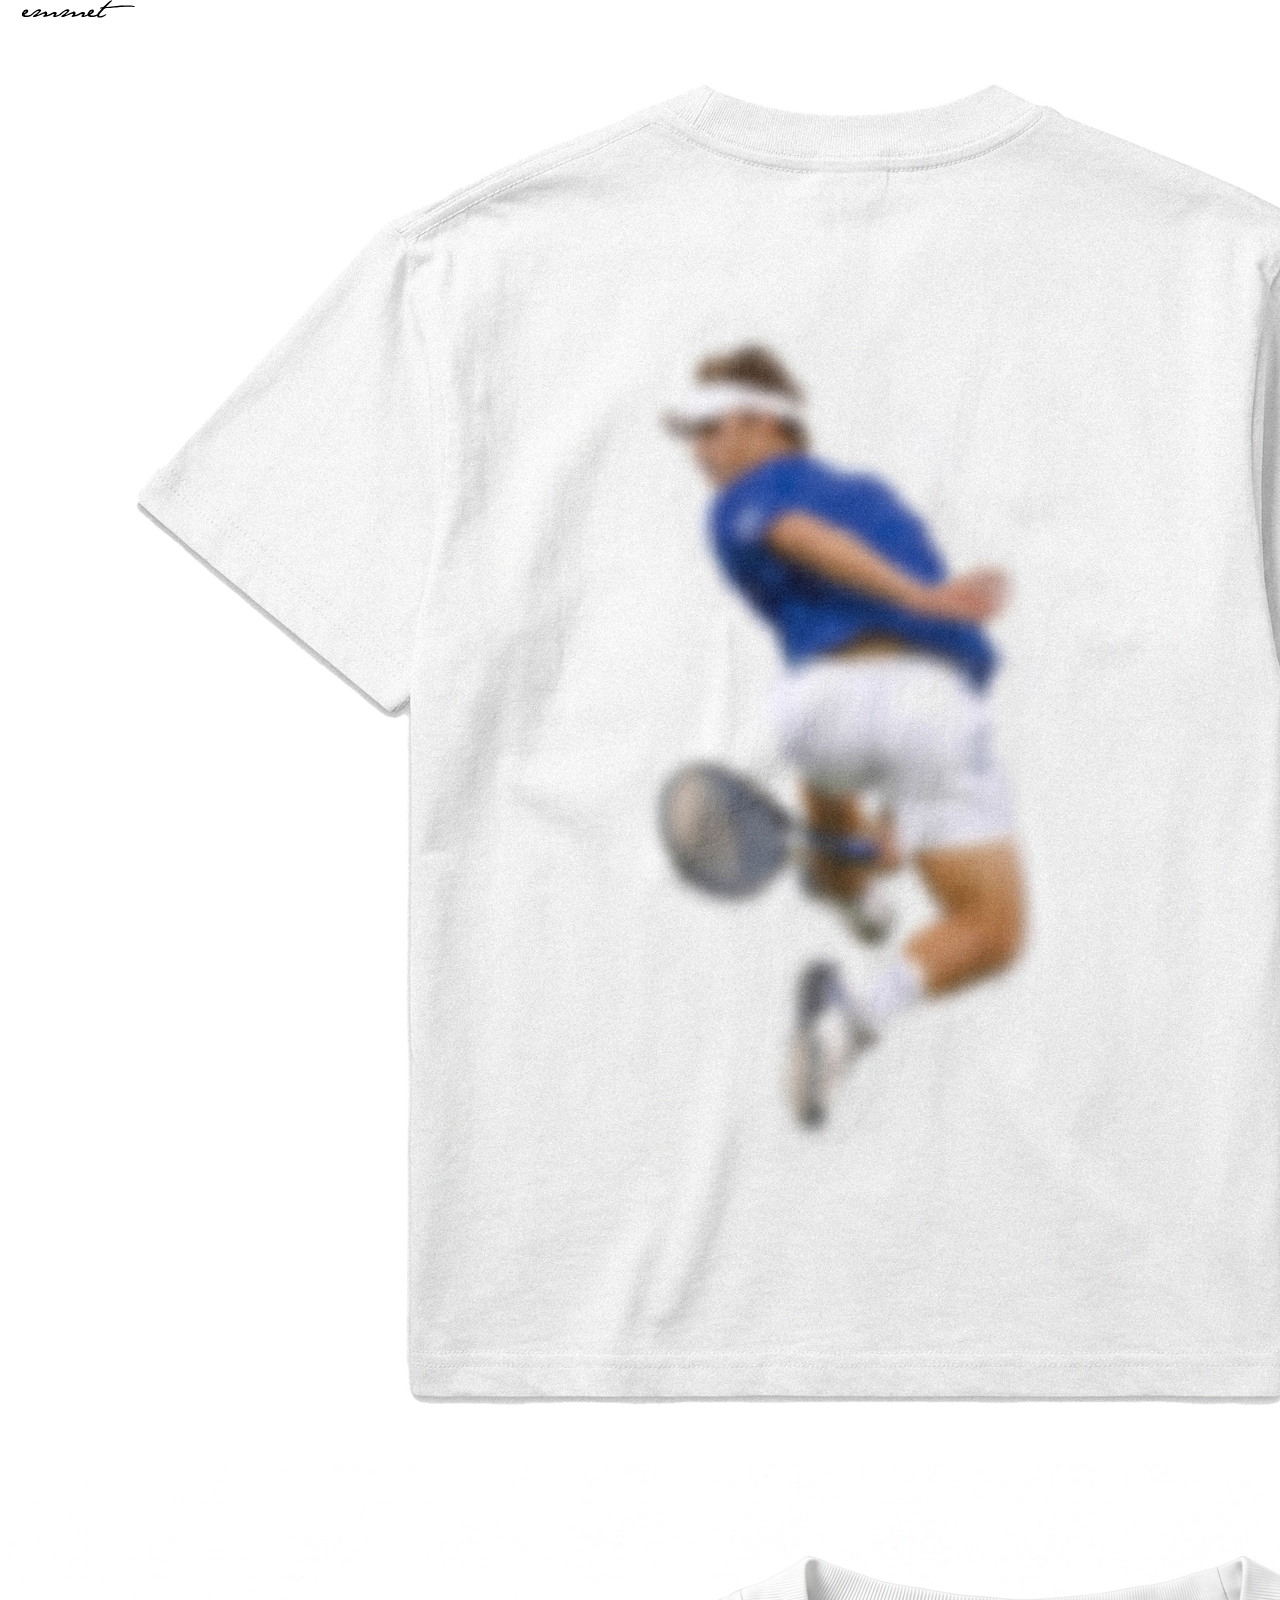
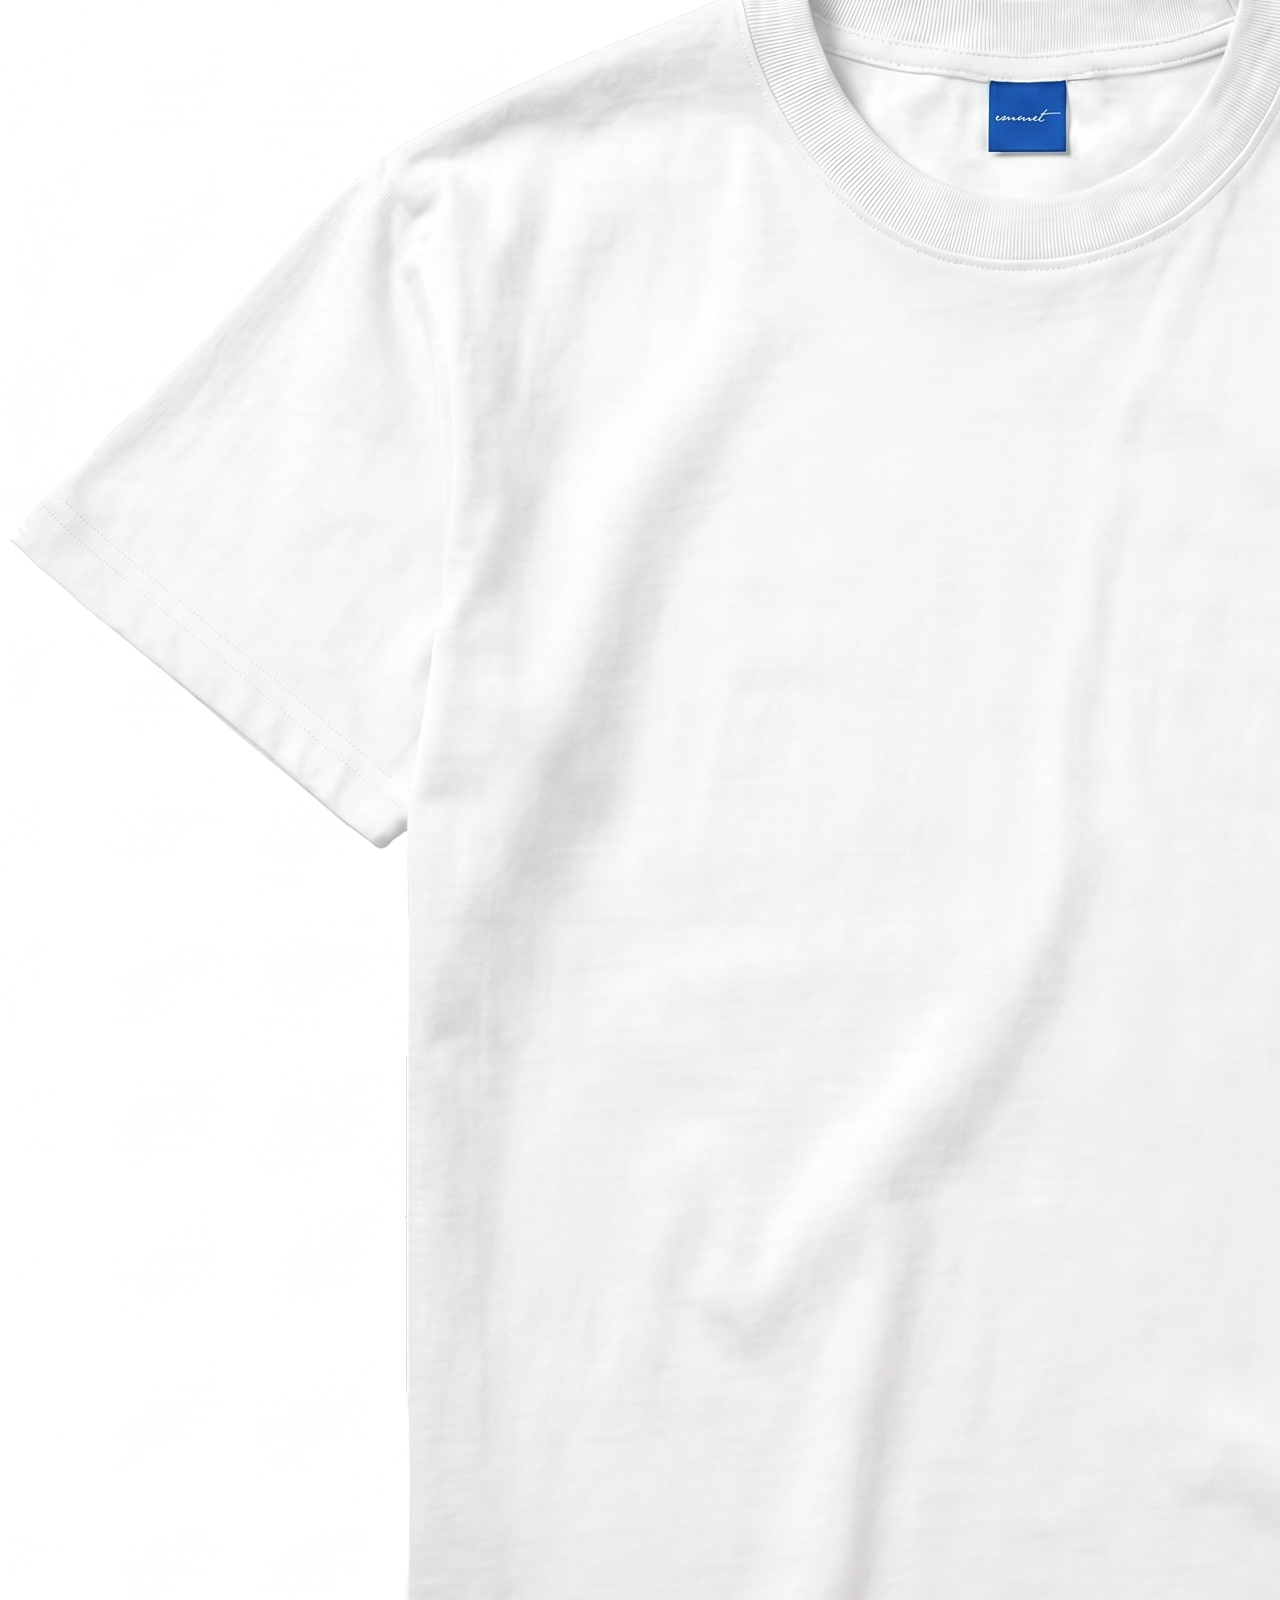
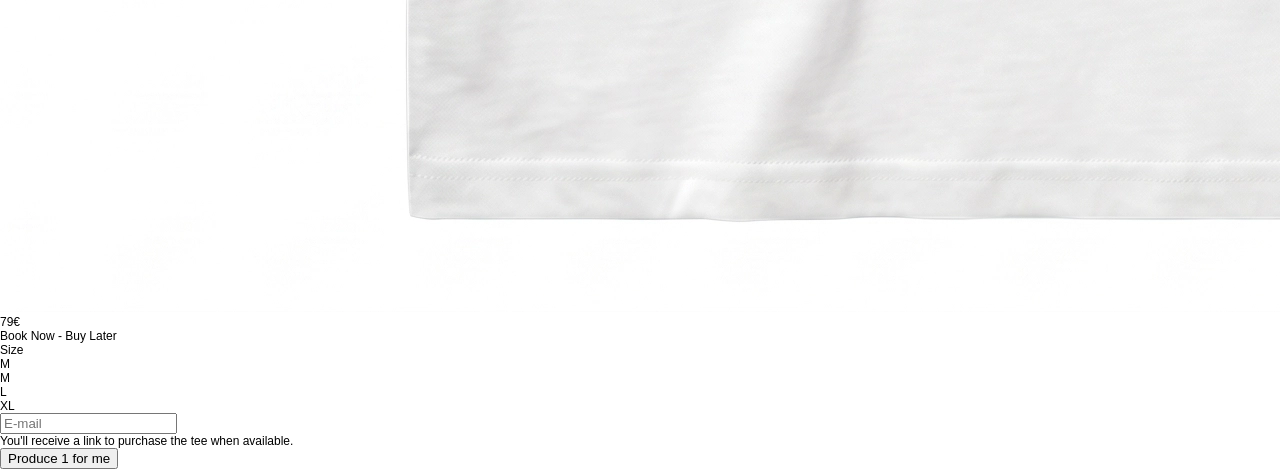
==== andy.html @ 6982e762 "added ben and changed structure of the website" ====
<!DOCTYPE html>
<html lang="it">

<head>
  <meta charset="UTF-8">
  <meta name="viewport" content="width=device-width, initial-scale=1.0, viewport-fit=cover">
  <meta name="theme-color" content="white">

  <title>emmet</title>
  <link rel="stylesheet" href="base.css">
  <link rel="stylesheet" href="inner-image.css">
</head>

<body>
  <a href="index.html"><img class="logo" src="Resources/logo.svg"></a>

  <div class="carousel" id="carousel">
    <div class="carousel-track" id="carouselTrack">
      <div id="tee-two" class="carousel-slide" style="padding-left: 10vw;">
        <img src="Resources/2.webp">
      </div>
      <div id="tee-one" class="carousel-slide">
        <img src="Resources/2-plain.webp">
      </div>
    </div>
  </div>



  <div id="testi">
    <div id="price">79€</div>
    <div id="warning">Book Now - Buy Later</div>
  </div>




  <form action="https://formspree.io/f/mrbqnvlo" method="POST" id="form">

    <div class="bottons" id="size-selected">
      <div id="caption">Size</div>
      <div id="size-selected-size">M</div>
    </div>
    <div id="sizes">
      <div class="bottons" data-size="M">M</div>
      <div class="bottons" data-size="L">L</div>
      <div class="bottons" data-size="XL">XL</div>
    </div>


    <div id="email-container">
      <input type="email" id="email-input" name="email" placeholder="E-mail" required>
      <div id="note">
        You'll receive a link to purchase the tee when available.
      </div>
    </div>

        <div id="exit"></div>

    <input type="hidden" name="taglia" id="taglia-input" required>

    <button id="cta" type="submit">Produce 1 for me</button>


  </form>

  <div id="messaggio-conferma" style="display: none;">
    <div class="messaggio-conferma">Received.</div>
  </div>
</body>


<script src="script.js"></script>

</html>
---- base.css ----
@font-face {
  font-family: 'emmet';
  src: url('Resources/AlteHaasGroteskRegular.ttf') format('truetype');
  font-weight: normal;
  font-style: normal;
}




body {
  font-family: 'emmet', 'helvetica', sans-serif;
  width: 100%;
  height: 100vh;
  font-size: 14px;
  position: relative;
}






@media (max-width: 767px) {
.logo {
  position: fixed;
  top: 3%;
  left: 50%;
  transform: translateX(-50%);
  width: 30vw;
  z-index: 5;
}

.image-flex {
  position: absolute;
  top: 50%;
  left: 50%;
  transform: translate(-50%, -50%);
  display: flex;
  flex-direction: column;
  gap: 3vh;
  align-items: center;
}

.image-flex img {
  width: 50vw;
  max-width: 400px;
  height: auto;
  display: block;
}
}
---- inner-image.css ----
@font-face {
  font-family: 'emmet';
  src: url('Resources/AlteHaasGroteskRegular.ttf') format('truetype');
  font-weight: normal;
  font-style: normal;
}




body,
html {
  font-family: 'emmet', 'helvetica', sans-serif;
  width: 100%;
  height: 100vh;
  max-height: 100vh;
  font-size: 12px;
  position: relative;
  margin: 0;
}







@media (max-width: 767px) {
  .logo {
    position: fixed;
    top: 3%;
    left: 50%;
    transform: translateX(-50%);
    width: 30vw;
    z-index: 5;
  }

  .carousel {
    position: fixed;
    top: 46%;
    left: 0;
    transform: translateY(-50%);
    width: 100%;
    
    margin: auto;
    overflow: hidden;
    overflow-y: hidden;
    touch-action: pan-y;
    height: auto;
  }

  .carousel-track {
    display: flex;
    flex-direction: initial;
    transition: transform 0.3s ease;
    will-change: transform;
  }

  .carousel-slide {
    width: 100vw;
    user-select: none;
    -webkit-user-drag: none;

    height: auto;
        padding-left: 5vw;
  }

  .carousel-slide img {
    display: block;
    width: 80vw;
    height: auto;
    object-fit: cover;
    pointer-events: none;
    position: initial;
    transform: none;
  }





  #testi {
    position: fixed;
    left: 50%;
    transform: translateX(-50%);
    bottom: 96px;
    text-align: center;

    transition: 0.4s;
    animation-timing-function: ease-in;
  }


  #cta {
    all: unset;
    appearance: none;
    -webkit-appearance: none;

    position: fixed;
    bottom: 8px;
    left: 8px;
    padding: 27px 0px;
    width: calc(100vw - 16px);
    background-color: black;
    color: white;
    border-radius: 8px;
    text-align: center;

  }

  #caption {
    position: absolute;
    top: 8px;
    left: 50%;
    transform: translateX(-50%);
    font-size: 10px;
    opacity: 0.3;
  }



  #sizes {
    position: fixed;
    bottom: 152px;
    right: -100%;
    display: flex;
    flex-direction: column;
    gap: 4px;
    align-items: center;
    transition: 0.3s;
    animation-timing-function: ease-in;
    z-index: 1;
  }

  .bottons {
    padding: 27px 0px;
    width: 72px;
    text-align: center;
    background-color: #EBEBEB;
    color: rgb(1, 1, 1);
    border-radius: 8px;
  }

  .bottons[data-size="M"] {
  border: 1px dotted black;
}

  #size-selected {
    position: fixed;
    bottom: 8px;
    right: 8px;
    transition: 0.36s;
    animation-timing-function: ease-in;
  }


  #email-container {
    position: fixed;
    bottom: 8px;
    left: 8px;
    transition: 0.36s;
    animation-timing-function: ease-in;
  }

  #note {
    position: absolute;
    bottom: 8px;
    left: 20px;
    font-size: 10px;
    opacity: 0.3;
  }

  #email-input {
    background-color: #EBEBEB;
    width: calc(100vw - 93px);
    padding: 27px 20px;

    appearance: none;
    -webkit-appearance: none;
    border: 1px solid rgb(255, 0, 0, 0.0);
    border-radius: 8px;
    box-sizing: border-box;
    font-size: 12px;
    transition: 0.2s;
  }

  #email-input.error {
    border: 1px solid rgb(255, 0, 0, 1);
}


  input:focus {
    border: none;
    outline: none;
    background-color: #EBEBEB;
  }



  #warning {
    opacity: 0.3;
  }

  #price {}

  #exit {
    width: 100vw;
    height: calc(100vh - 160px);
    position: fixed;
    top: 0px;
    left: 0px;
    z-index: 0;
    display: none;
  }



  #messaggio-conferma {
    position: fixed;
    width: 100vw;
    bottom: 32px;
    left: 0px;
    text-align: center;
  }


}
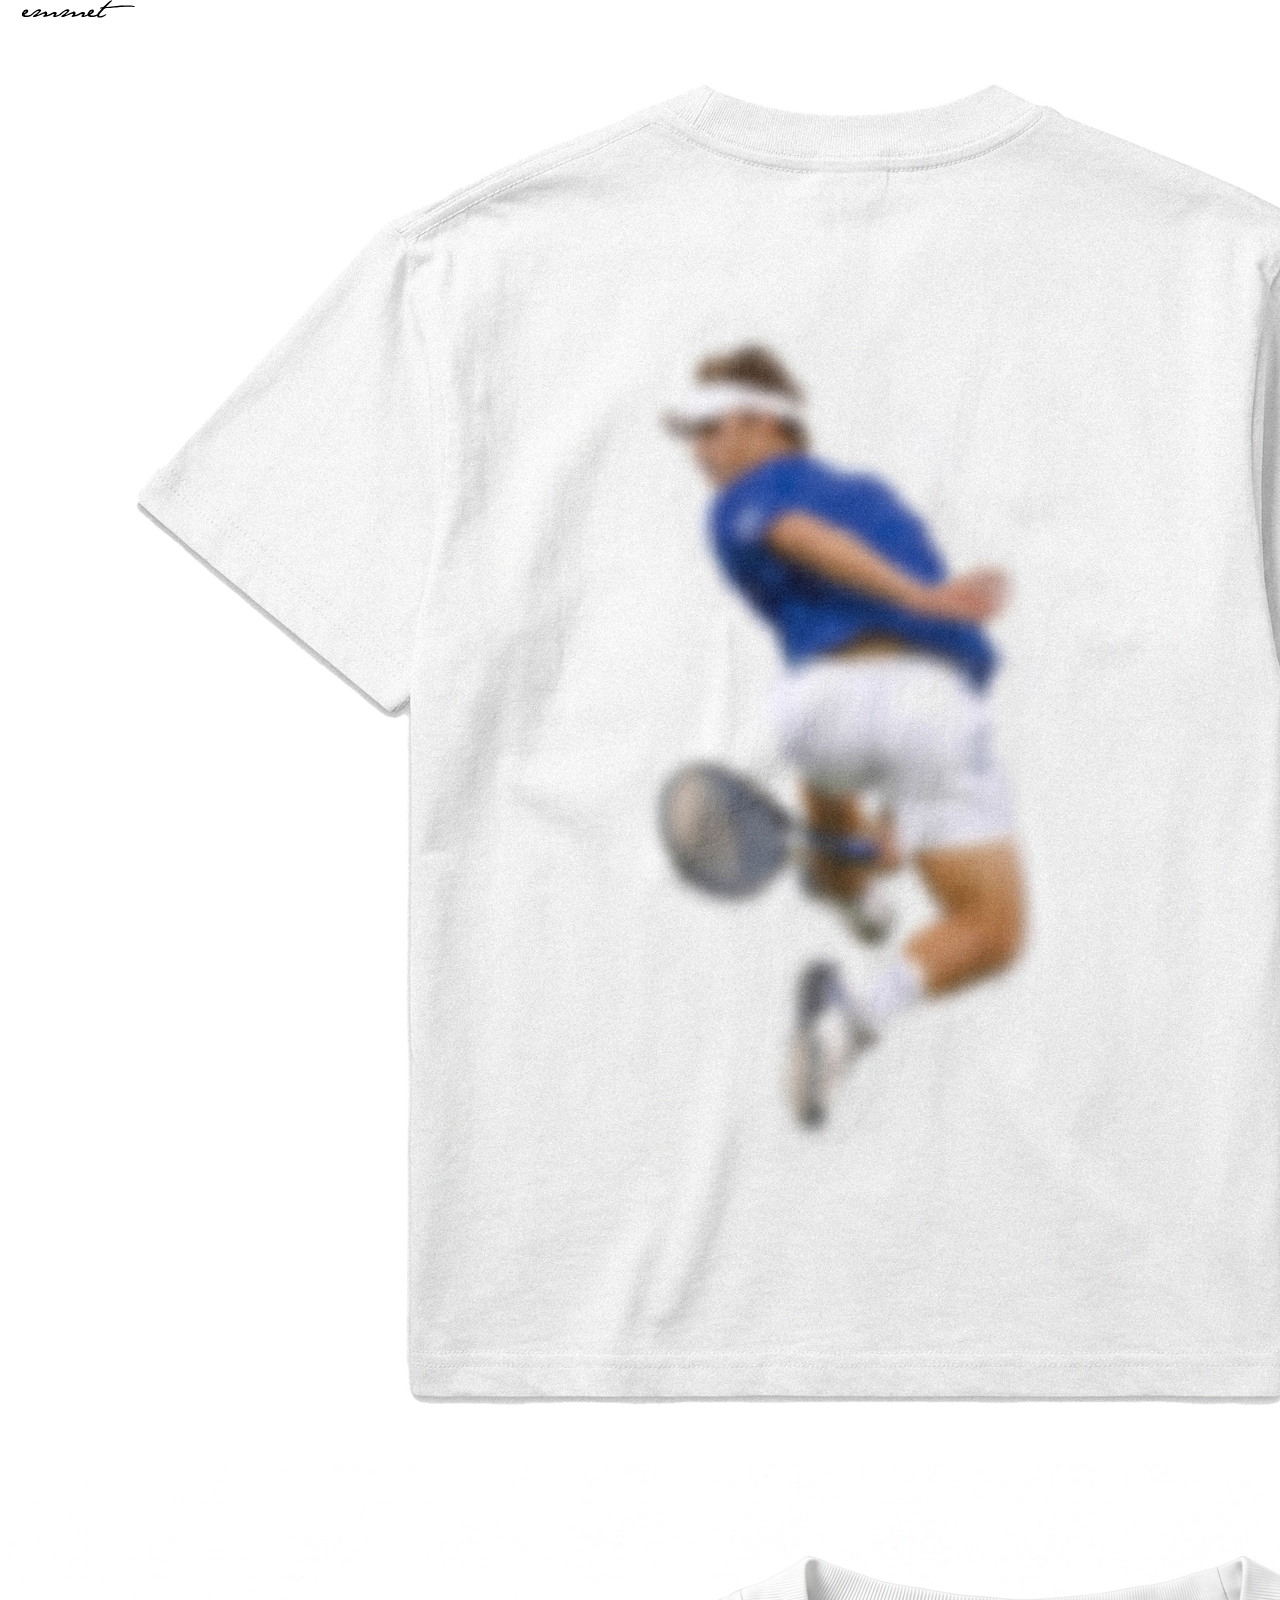
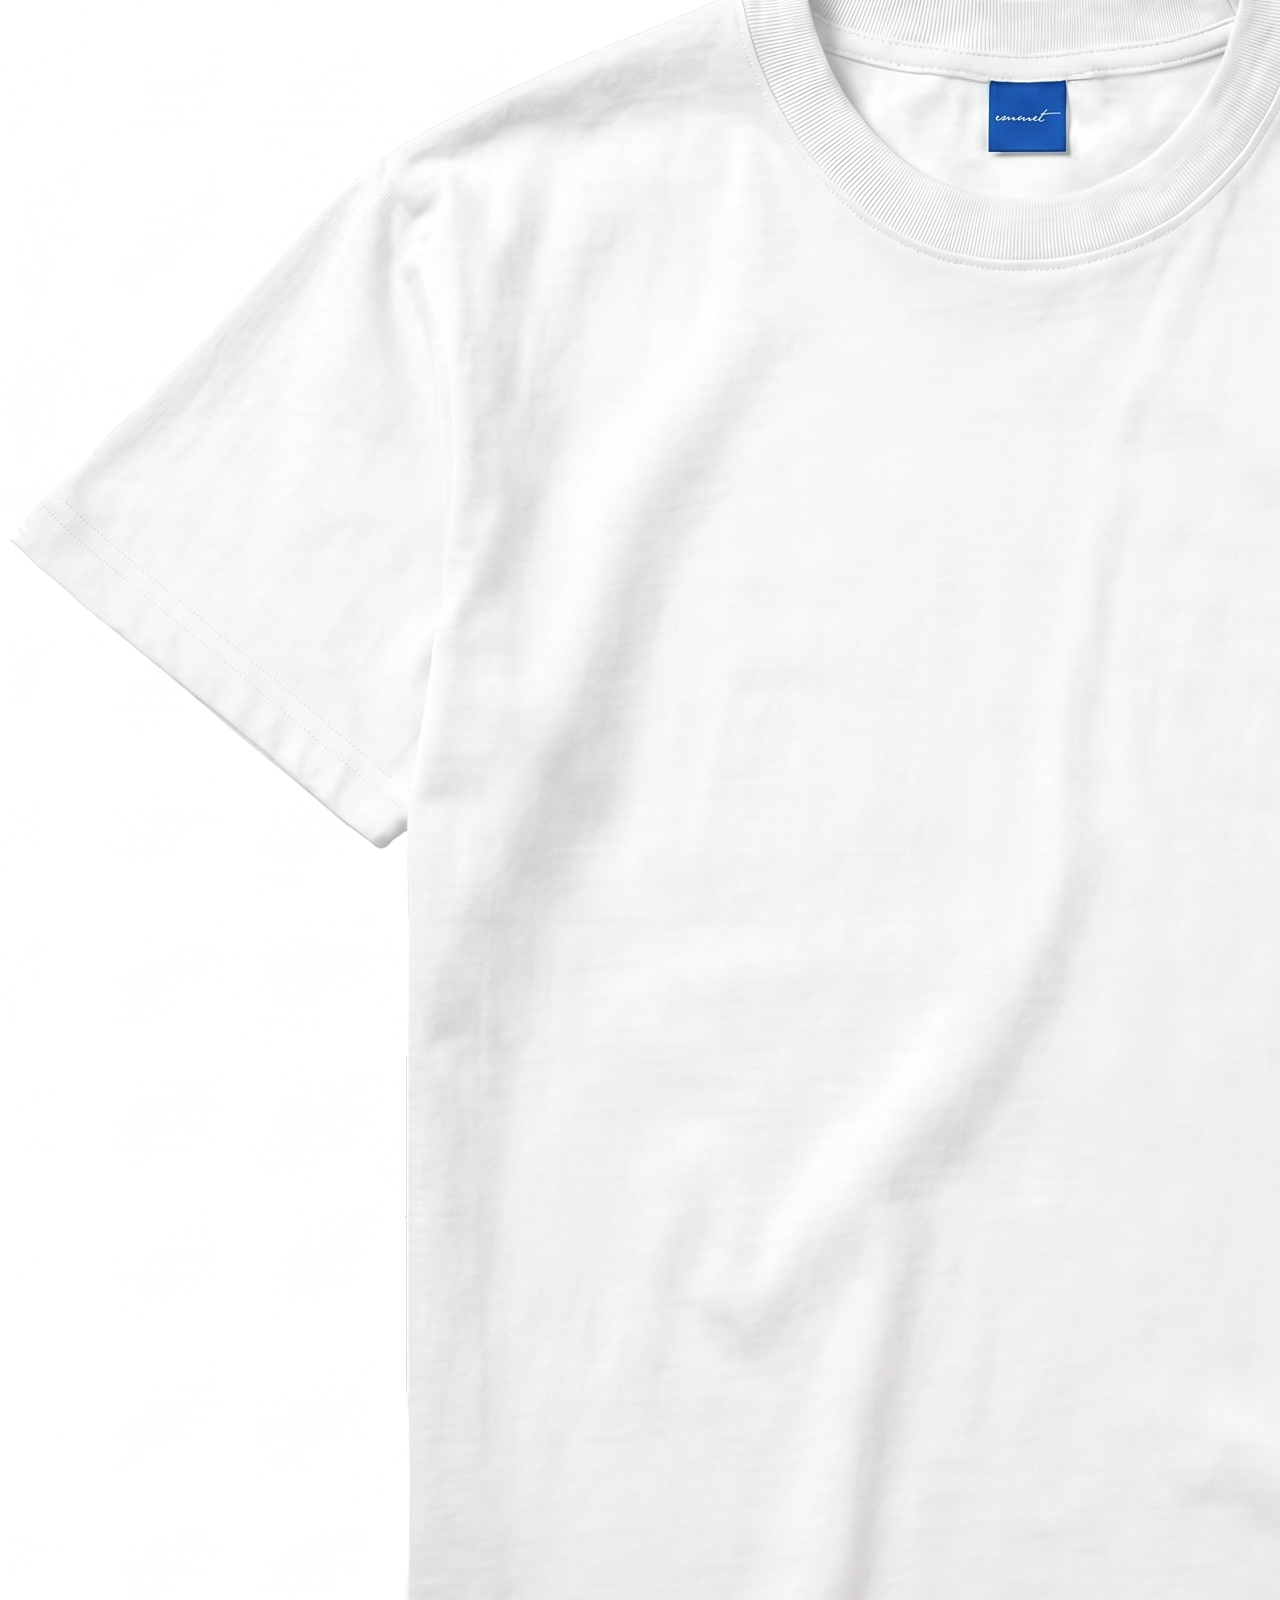
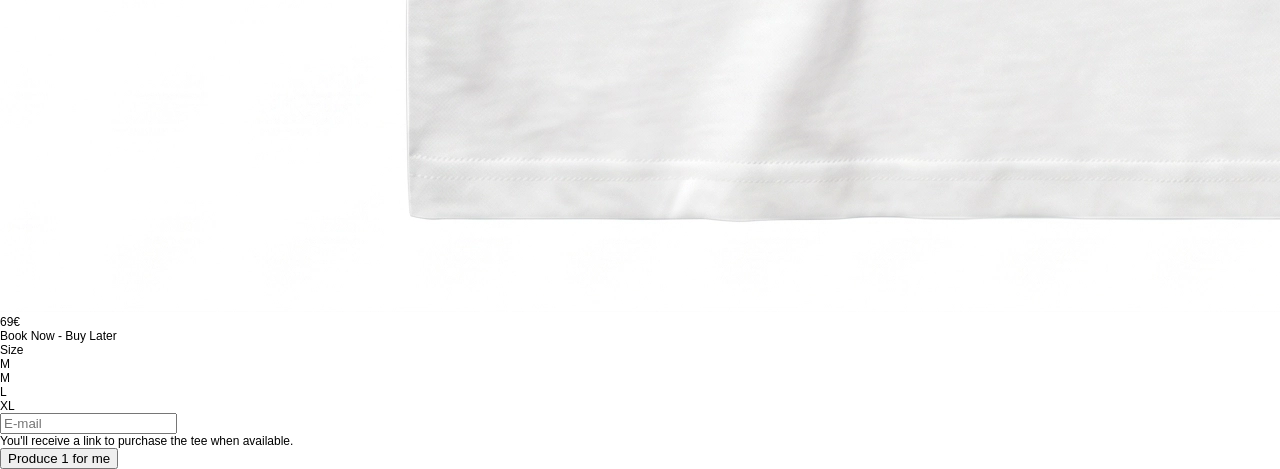
==== commit 7fa64e23: "p" ====
--- a/andy.html
+++ b/andy.html
@@ -4,6 +4,7 @@
 <head>
   <meta charset="UTF-8">
   <meta name="viewport" content="width=device-width, initial-scale=1.0, viewport-fit=cover">
+    <meta name="viewport" content="width=device-width, initial-scale=1.0, maximum-scale=1.0, user-scalable=no">
   <meta name="theme-color" content="white">
 
   <title>emmet</title>
@@ -28,7 +29,7 @@
 
 
   <div id="testi">
-    <div id="price">79€</div>
+    <div id="price">69€</div>
     <div id="warning">Book Now - Buy Later</div>
   </div>
 
--- a/base.css
+++ b/base.css
@@ -27,13 +27,13 @@
   top: 3%;
   left: 50%;
   transform: translateX(-50%);
-  width: 30vw;
+  width: 36vw;
   z-index: 5;
 }
 
 .image-flex {
   position: absolute;
-  top: 50%;
+  top: 52svh;
   left: 50%;
   transform: translate(-50%, -50%);
   display: flex;
@@ -43,8 +43,7 @@
 }
 
 .image-flex img {
-  width: 50vw;
-  max-width: 400px;
+  width: 40vw;
   height: auto;
   display: block;
 }
--- a/inner-image.css
+++ b/inner-image.css
@@ -97,7 +97,7 @@
     -webkit-appearance: none;
 
     position: fixed;
-    bottom: 8px;
+    bottom: 6px;
     left: 8px;
     padding: 27px 0px;
     width: calc(100vw - 16px);
@@ -105,7 +105,8 @@
     color: white;
     border-radius: 8px;
     text-align: center;
-
+    
+    z-index: 3;
   }
 
   #caption {
@@ -129,7 +130,7 @@
     align-items: center;
     transition: 0.3s;
     animation-timing-function: ease-in;
-    z-index: 1;
+    z-index: 2;
   }
 
   .bottons {
@@ -139,6 +140,7 @@
     background-color: #EBEBEB;
     color: rgb(1, 1, 1);
     border-radius: 8px;
+        z-index: 2;
   }
 
   .bottons[data-size="M"] {
@@ -160,6 +162,7 @@
     left: 8px;
     transition: 0.36s;
     animation-timing-function: ease-in;
+        z-index: 2;
   }
 
   #note {
@@ -173,7 +176,7 @@
   #email-input {
     background-color: #EBEBEB;
     width: calc(100vw - 93px);
-    padding: 27px 20px;
+    padding: 26px 20px;
 
     appearance: none;
     -webkit-appearance: none;
@@ -205,7 +208,7 @@
 
   #exit {
     width: 100vw;
-    height: calc(100vh - 160px);
+    height: calc(100vh - 120px);
     position: fixed;
     top: 0px;
     left: 0px;
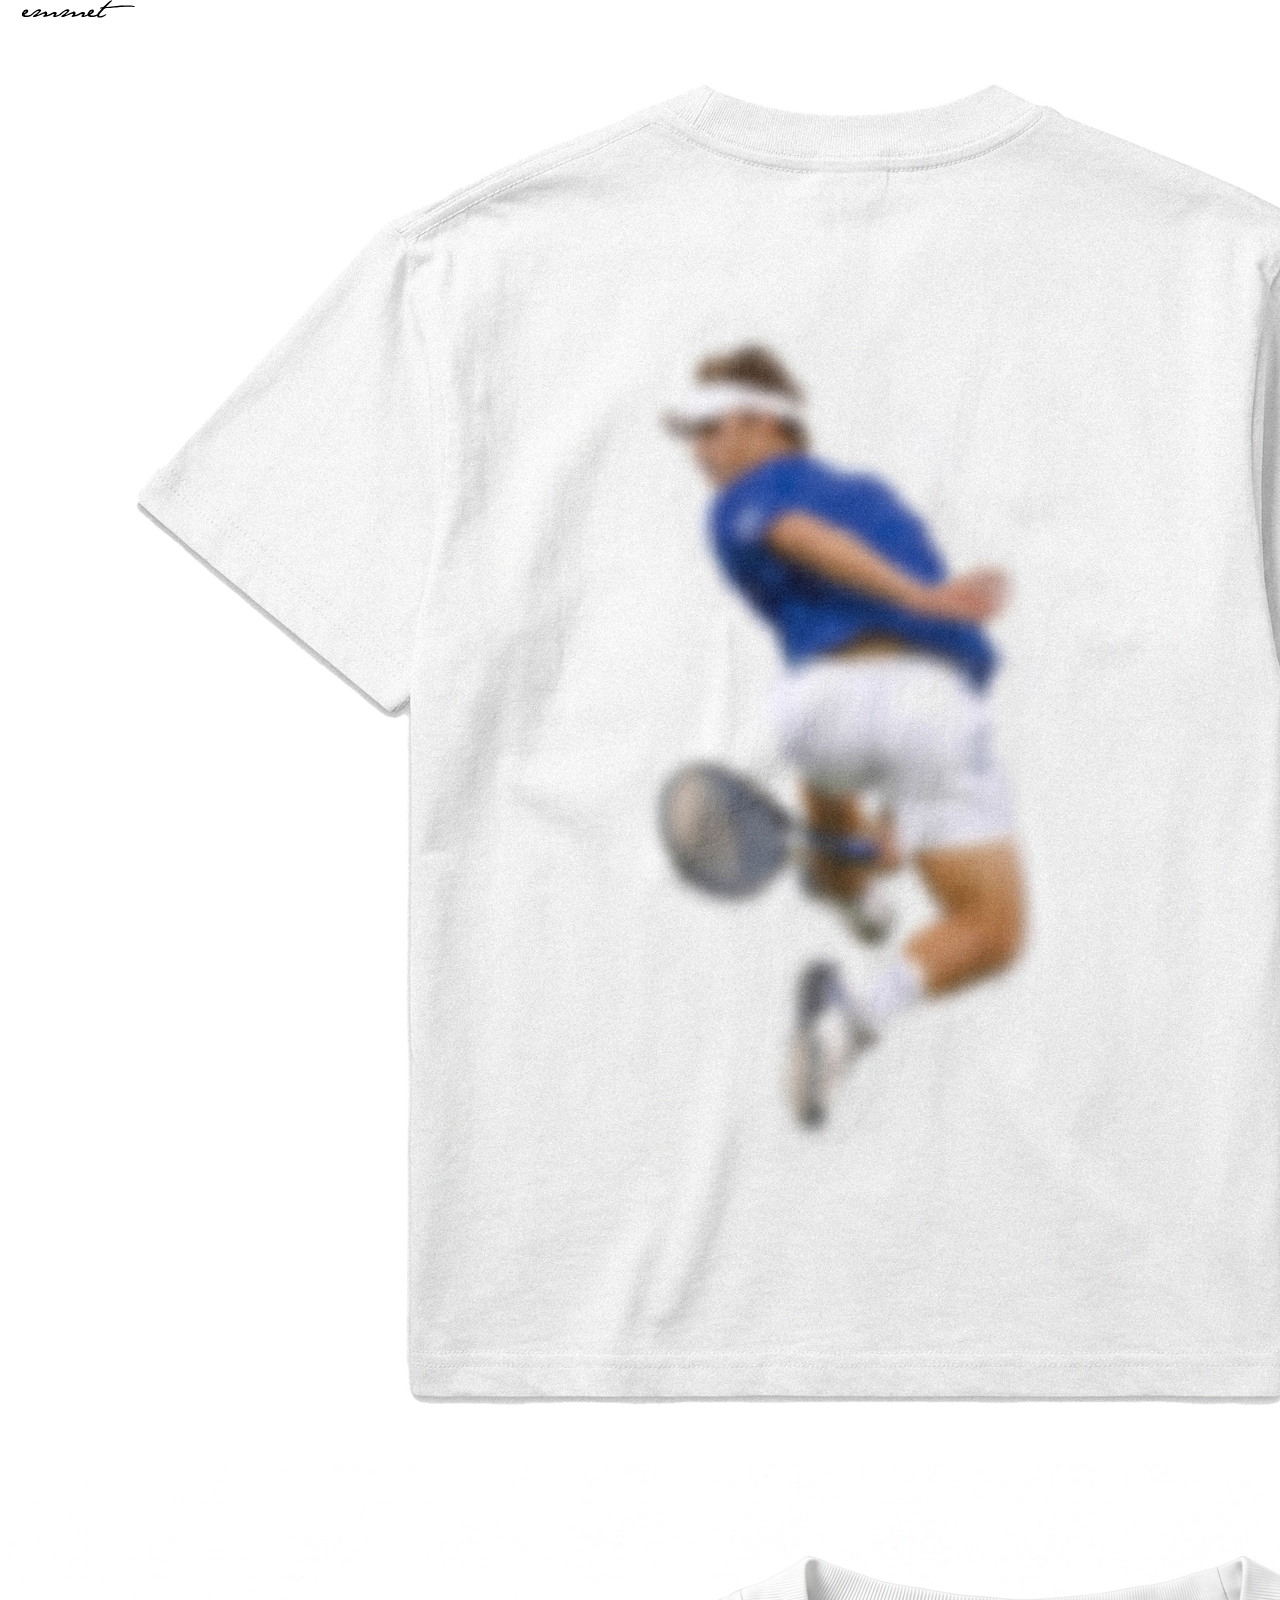
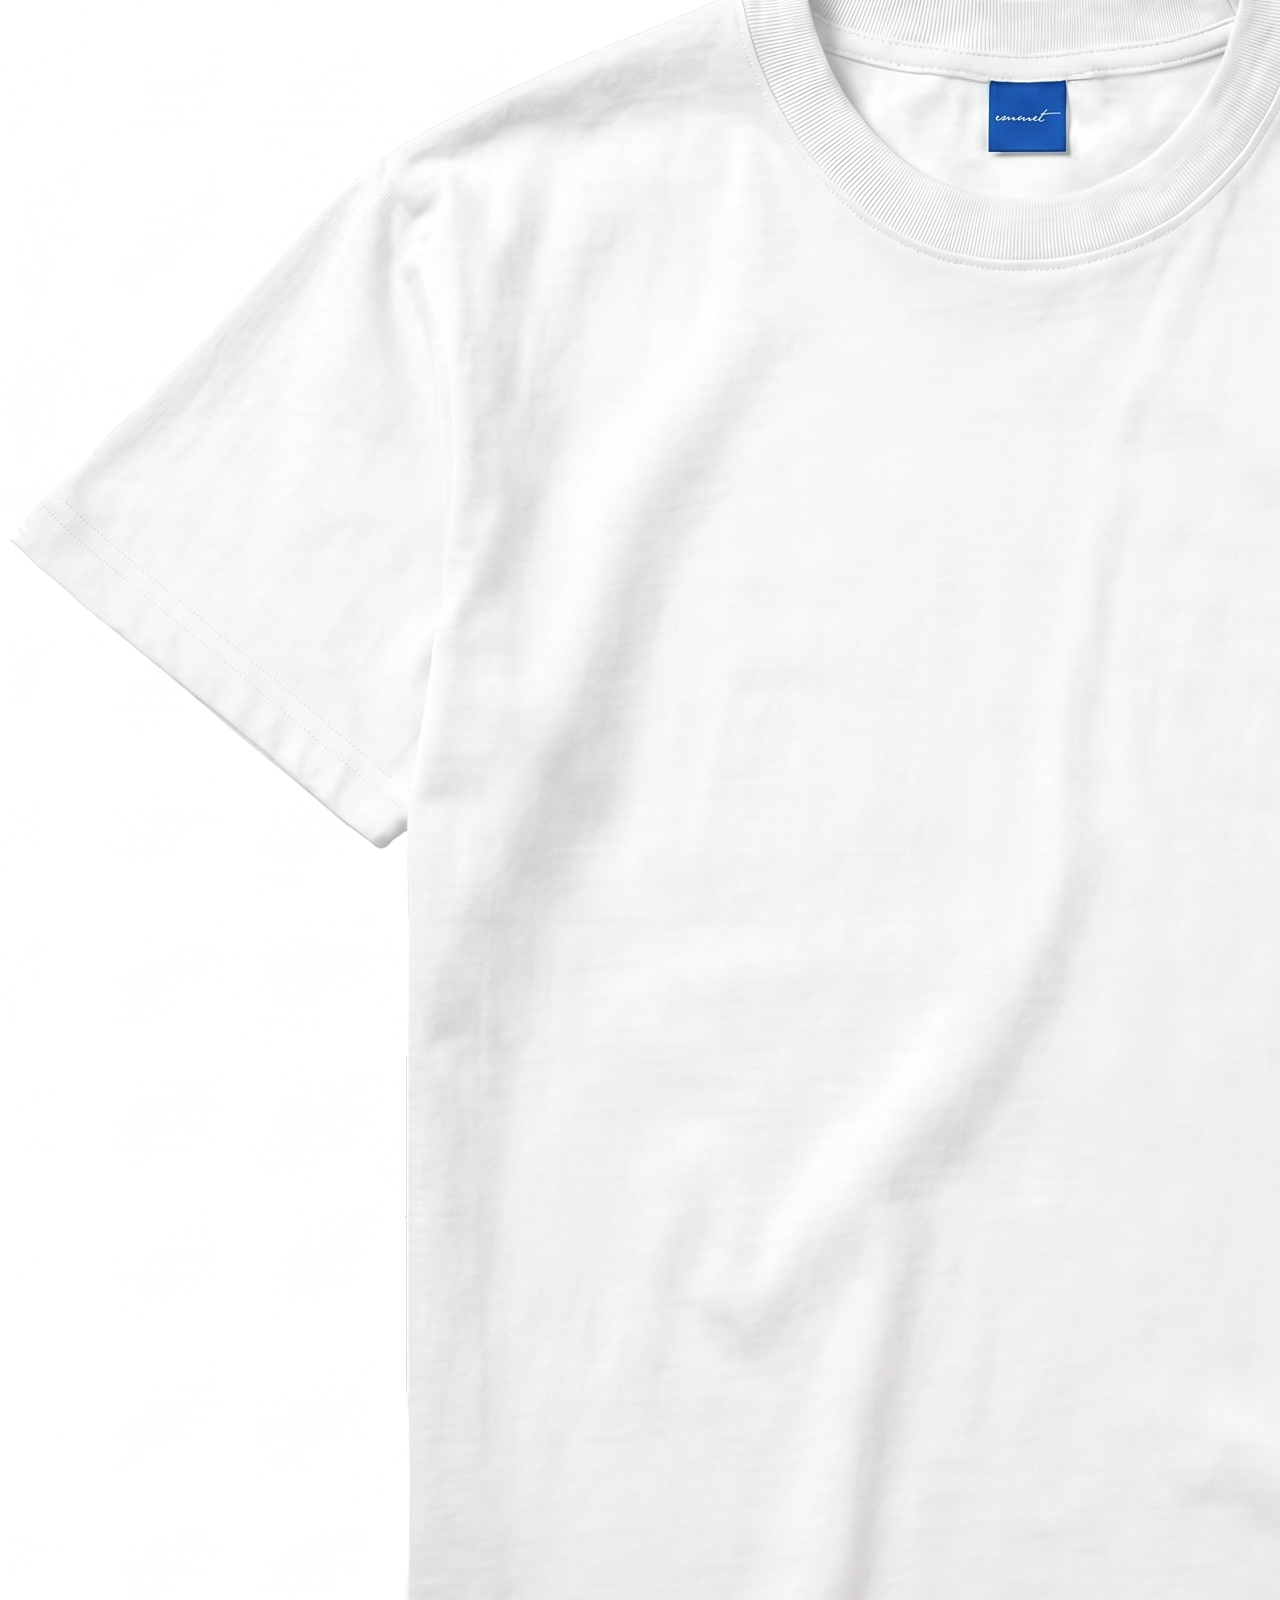
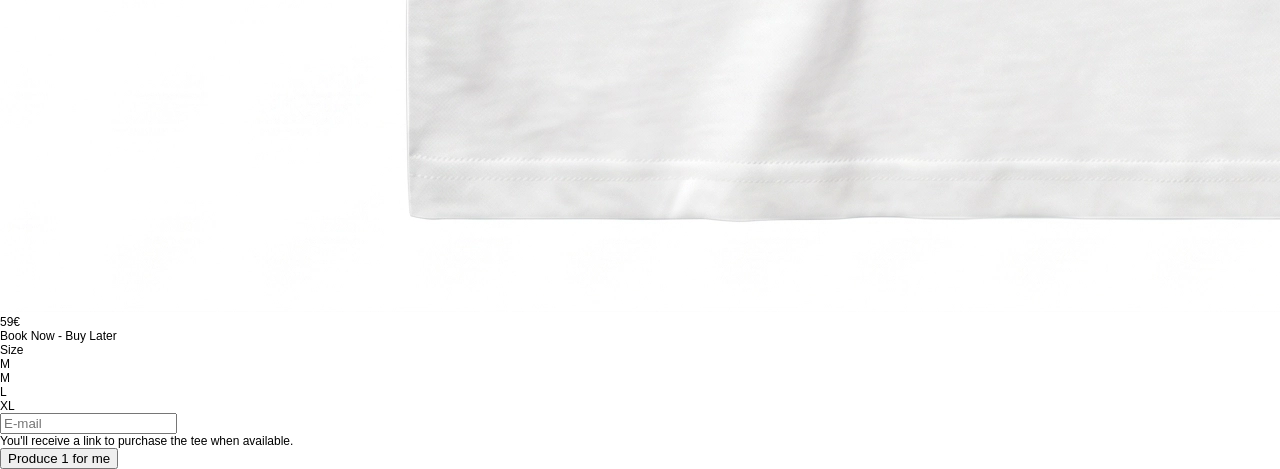
==== commit 2e15dd1b: "fix" ====
--- a/andy.html
+++ b/andy.html
@@ -29,7 +29,7 @@
 
 
   <div id="testi">
-    <div id="price">69€</div>
+    <div id="price">59€</div>
     <div id="warning">Book Now - Buy Later</div>
   </div>
 
--- a/base.css
+++ b/base.css
@@ -27,7 +27,7 @@
   top: 3%;
   left: 50%;
   transform: translateX(-50%);
-  width: 36vw;
+  width: 34vw;
   z-index: 5;
 }
 
--- a/inner-image.css
+++ b/inner-image.css
@@ -26,14 +26,6 @@
 
 
 @media (max-width: 767px) {
-  .logo {
-    position: fixed;
-    top: 3%;
-    left: 50%;
-    transform: translateX(-50%);
-    width: 30vw;
-    z-index: 5;
-  }
 
   .carousel {
     position: fixed;
@@ -41,6 +33,9 @@
     left: 0;
     transform: translateY(-50%);
     width: 100%;
+
+    transition: 0.4s;
+    animation-timing-function: ease-in;
     
     margin: auto;
     overflow: hidden;
